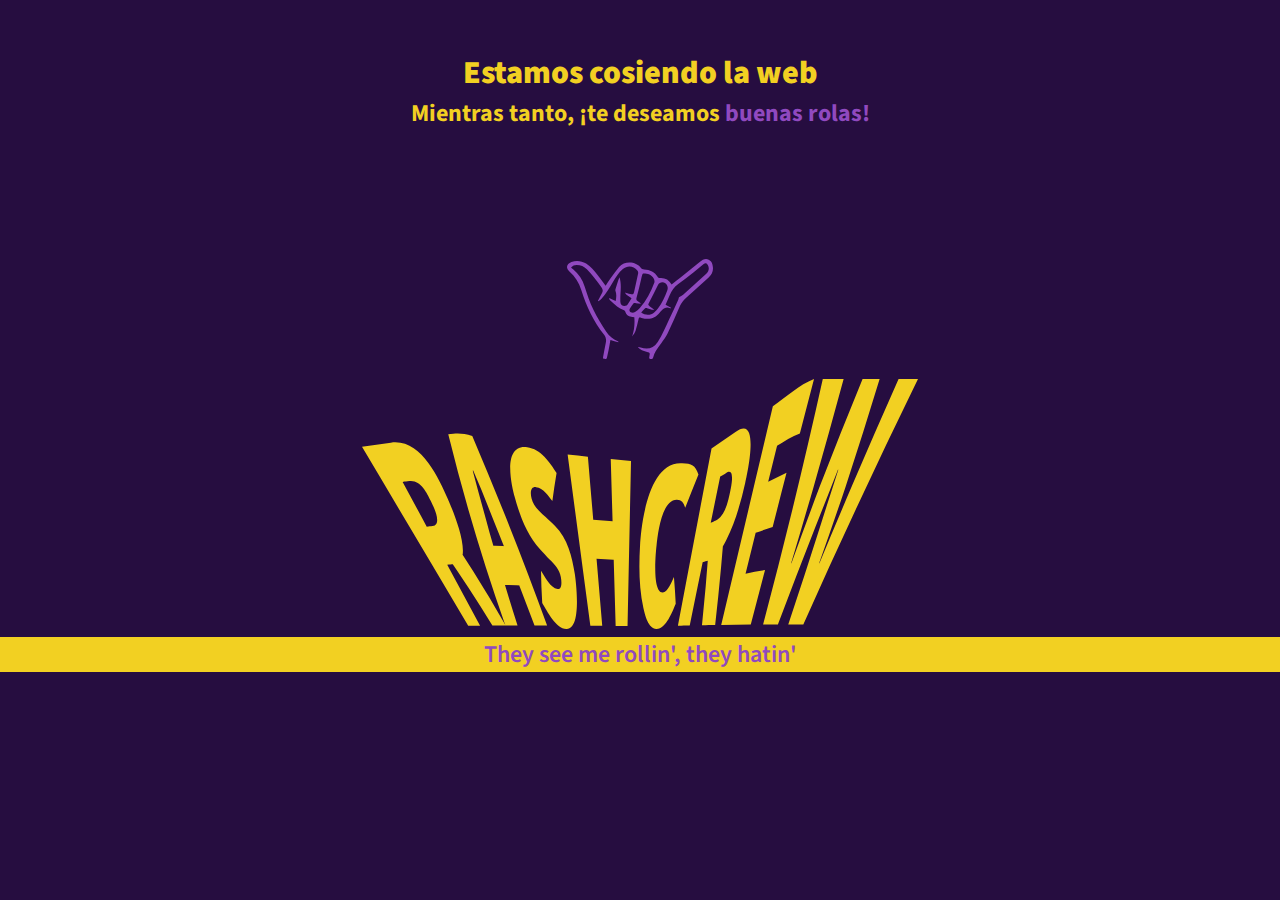
==== index.html @ 6d9880b1 "creando pag cortesia" ====
<!DOCTYPE html>
<html lang="es">
<head>
    <meta charset="UTF-8">
    <meta name="viewport" content="width=device-width, initial-scale=1.0">
    <title>Rashcrew - Rashguards personalizadas para gente que le gusta rodar</title>
    <link rel="shortcut icon" href="/images/icono-rashcrew.png" type="image/x-icon">
    <link rel="preconnect" href="https://fonts.googleapis.com">
    <link href="https://fonts.googleapis.com/css2?family=Source+Sans+3:wght@200;300;400;500;600;700;800;900&display=swap" rel="stylesheet">
    <link rel="stylesheet" href="https://cdnjs.cloudflare.com/ajax/libs/animate.css/4.1.1/animate.min.css">
    <link rel="stylesheet" href="css/estilo.css">
</head>
<body>
    <h1>Estamos cosiendo la web</h1>
    <h2>Mientras tanto, ¡te deseamos <span class="txtDest">buenas rolas!</span></h2>
    <section class="logo">
        <img class="icono" src="images/icono-rashcrew.svg" alt="icono rashcrew shaka">
        <img class="tipo" src="/images/logotipo-rashcrew.svg" alt="rashcrew">
    </section>

</body>

<footer>
    <div class="rotating-text">
        <p>They see me rollin', they hatin'</p>
    </div>
</footer>

</html>
---- css/estilo.css ----
* {
    margin: 0;
    padding: 0;
}

body {
    background-color: #260D40;
}

h1 { 
    font-family: 'Source Sans 3', sans-serif;
    font-weight: 900;
    color: #F2D022;
    text-align: center;
    margin-top: 50px;
}

h2 {
    font-family: 'Source Sans 3', sans-serif;
    font-weight: 700;
    color: #F2D022;
    text-align: center;
}

p {
    font-family: 'Source Sans 3', sans-serif;
    font-size: 1.5rem;
    font-weight: 600;
    color: #9049bf;
}
.txtDest {
    color: #9049bf;
}

.logo {
    display: flex;
    flex-direction: column;
    align-items: center;
    height: 250px;
    margin-top: 10%;
}

.tipo {
    height: 250px;
    margin: 20px;
}

.icono {
    height: 100px;
    animation: swing; 
    animation-duration: 2s;
    animation-iteration-count: infinite;
}

footer {
    margin-top: 10%;
    display: flex;
    flex-direction: column;
    background-color: #F2D022;
    justify-content: space-around;
    align-items: center;
}

.rotating-text {
    overflow: hidden; /* Esto oculta el texto que se sale del contenedor */
  }
  
.rotating-text p {
    white-space: nowrap; /* Esto evita que el texto se divida en varias líneas */
    display: inline-block;
    animation: moveText 10s linear infinite; /* Define la animación */
  }
  
  @keyframes moveText {
    from {
      transform: translateX(100%); /* Empieza fuera del contenedor a la derecha */
    }
    to {
      transform: translateX(-100%); /* Se desplaza hacia la izquierda */
    }
  }
  

@media (max-width: 767px) {
    .logo {
        margin-top: 15%;
    }
    .tipo {
        height: 200px;
    }

}
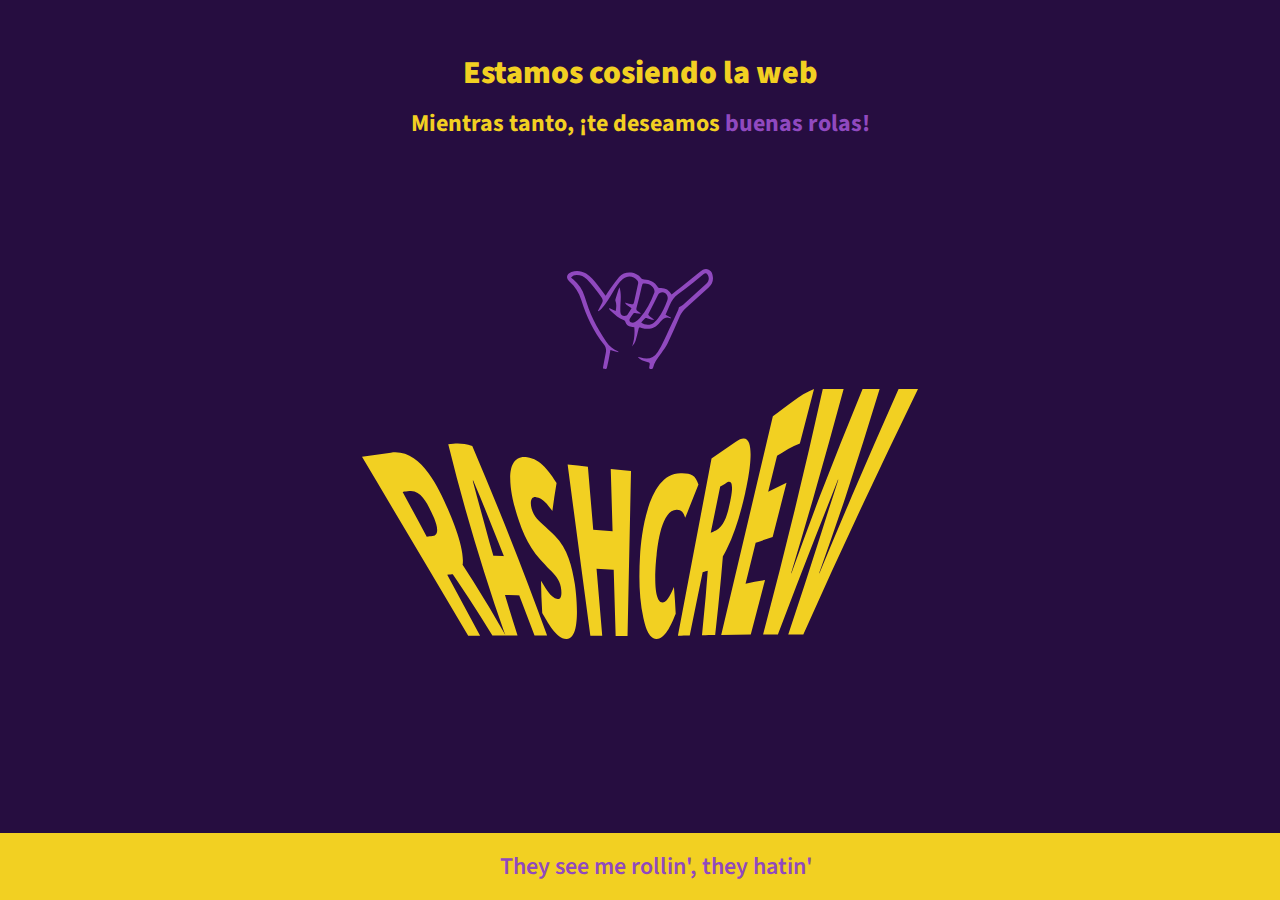
==== commit d8448f60: "errores y pagina de pago" ====
--- a/index.html
+++ b/index.html
@@ -4,7 +4,7 @@
     <meta charset="UTF-8">
     <meta name="viewport" content="width=device-width, initial-scale=1.0">
     <title>Rashcrew - Rashguards personalizadas para gente que le gusta rodar</title>
-    <link rel="shortcut icon" href="/images/icono-rashcrew.png" type="image/x-icon">
+    <link rel="shortcut icon" href="images/favicon-rashcrew.png" type="image/x-icon">
     <link rel="preconnect" href="https://fonts.googleapis.com">
     <link href="https://fonts.googleapis.com/css2?family=Source+Sans+3:wght@200;300;400;500;600;700;800;900&display=swap" rel="stylesheet">
     <link rel="stylesheet" href="https://cdnjs.cloudflare.com/ajax/libs/animate.css/4.1.1/animate.min.css">
@@ -15,7 +15,7 @@
     <h2>Mientras tanto, ¡te deseamos <span class="txtDest">buenas rolas!</span></h2>
     <section class="logo">
         <img class="icono" src="images/icono-rashcrew.svg" alt="icono rashcrew shaka">
-        <img class="tipo" src="/images/logotipo-rashcrew.svg" alt="rashcrew">
+        <img class="tipo" src="images/logotipo-rashcrew.svg" alt="rashcrew">
     </section>
 
 </body>
--- a/css/estilo.css
+++ b/css/estilo.css
@@ -1,92 +1,162 @@
 * {
-    margin: 0;
-    padding: 0;
+  margin: 0;
+  padding: 0;
 }
 
 body {
-    background-color: #260D40;
+  background-color: #260D40;
 }
 
-h1 { 
-    font-family: 'Source Sans 3', sans-serif;
-    font-weight: 900;
-    color: #F2D022;
-    text-align: center;
-    margin-top: 50px;
+h1 {
+  font-family: "Source Sans 3", sans-serif;
+  font-weight: 900;
+  color: #F2D022;
+  text-align: center;
+  margin: 50px 10px 10px 10px;
 }
 
 h2 {
-    font-family: 'Source Sans 3', sans-serif;
-    font-weight: 700;
-    color: #F2D022;
-    text-align: center;
+  font-family: "Source Sans 3", sans-serif;
+  font-weight: 700;
+  color: #F2D022;
+  text-align: center;
+  margin: 10px 20px 10px 20px;
 }
 
 p {
-    font-family: 'Source Sans 3', sans-serif;
-    font-size: 1.5rem;
-    font-weight: 600;
-    color: #9049bf;
+  font-family: "Source Sans 3", sans-serif;
+  font-size: 1.5rem;
+  font-weight: 600;
+  color: #9049bf;
 }
+
 .txtDest {
-    color: #9049bf;
+  color: #9049bf;
 }
 
 .logo {
-    display: flex;
-    flex-direction: column;
-    align-items: center;
-    height: 250px;
-    margin-top: 10%;
+  display: flex;
+  flex-direction: column;
+  align-items: center;
+  height: 250px;
+  margin-top: 10%;
 }
 
 .tipo {
-    height: 250px;
-    margin: 20px;
+  height: 250px;
+  margin: 20px;
 }
 
 .icono {
-    height: 100px;
-    animation: swing; 
-    animation-duration: 2s;
-    animation-iteration-count: infinite;
+  height: 100px;
+  animation: swing;
+  animation-duration: 2s;
+  animation-iteration-count: infinite;
 }
 
 footer {
-    margin-top: 10%;
-    display: flex;
-    flex-direction: column;
-    background-color: #F2D022;
-    justify-content: space-around;
-    align-items: center;
+  background-color: #F2D022;
+  text-align: center;
+  position: fixed;
+  width: 100%;
+  bottom: 0;
+  display: flex;
+  justify-content: center;
+  align-items: center;
+  padding: 1rem;
 }
 
 .rotating-text {
-    overflow: hidden; /* Esto oculta el texto que se sale del contenedor */
+  white-space: nowrap;
+  display: inline-block;
+  animation: moveText 10s linear infinite alternate;
+  width: 150%; /* Doble del ancho para cubrir toda la pantalla */
+}
+
+@keyframes moveText {
+  from {
+    transform: translateX(100%);
   }
-  
-.rotating-text p {
-    white-space: nowrap; /* Esto evita que el texto se divida en varias líneas */
-    display: inline-block;
-    animation: moveText 10s linear infinite; /* Define la animación */
+  to {
+    transform: translateX(-100%);
   }
-  
-  @keyframes moveText {
-    from {
-      transform: translateX(100%); /* Empieza fuera del contenedor a la derecha */
-    }
-    to {
-      transform: translateX(-100%); /* Se desplaza hacia la izquierda */
-    }
-  }
-  
+}
+.mitad {
+  display: grid;
+  grid-template-columns: 50% 50%;
+  height: 100%;
+}
+
+.fijo {
+  background-color: #260D40;
+  height: 100vh;
+}
+.fijo .logo {
+  display: flex;
+  margin: 150px;
+}
+
+.variable {
+  background-color: #9049BF;
+  display: flex;
+  flex-direction: column;
+  height: 100vh;
+}
+.variable h1 {
+  margin-top: 150px;
+}
+.variable h2 {
+  padding: 20px 150px 0px 150px;
+}
+.variable p {
+  font-size: 1.3rem;
+  font-weight: 400;
+  color: #260D40;
+  text-align: center;
+  padding: 20px 150px 0px 150px;
+}
+.variable .botonPago {
+  background-color: #F2D022;
+  width: fit-content;
+  padding: 20px;
+  border-radius: 35px;
+  font-family: "Source Sans 3", sans-serif;
+  font-size: 1.5rem;
+  font-weight: 600;
+  margin: auto;
+  margin-top: 45px;
+}
+.variable a {
+  text-decoration: none;
+  color: #9049BF;
+}
 
 @media (max-width: 767px) {
-    .logo {
-        margin-top: 15%;
-    }
-    .tipo {
-        height: 200px;
-    }
+  .logo {
+    margin-top: 15%;
+  }
+  .tipo {
+    height: 200px;
+  }
+  .mitad {
+    display: block;
+    width: 100%;
+  }
+  .mitad .fijo {
+    height: 300px;
+  }
+  .mitad .fijo .logo {
+    margin: 30px;
+  }
+  .mitad .variable h1 {
+    margin-top: 35px;
+  }
+  .mitad .variable h2 {
+    padding: 10px;
+  }
+  .mitad .variable p {
+    padding: 15px;
+  }
+}
 
-}+/*# sourceMappingURL=estilo.css.map */
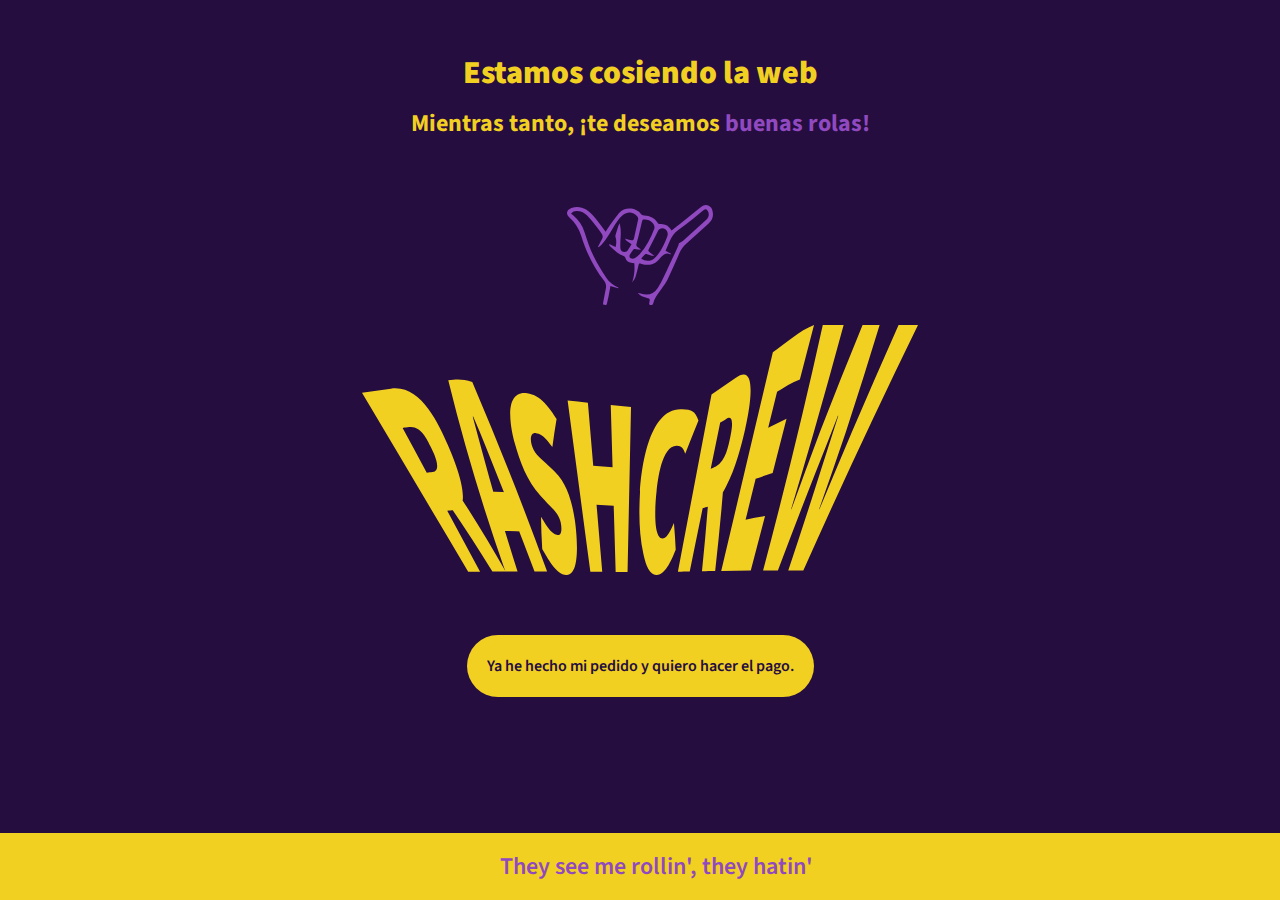
==== commit 39c74aad: "cambios cortesia y pagos" ====
--- a/index.html
+++ b/index.html
@@ -18,6 +18,7 @@
         <img class="tipo" src="images/logotipo-rashcrew.svg" alt="rashcrew">
     </section>
 
+    <a class="botonPagar" href="pages/payment.html">Ya he hecho mi pedido y quiero hacer el pago.</a>
 </body>
 
 <footer>
--- a/css/estilo.css
+++ b/css/estilo.css
@@ -39,7 +39,7 @@
   flex-direction: column;
   align-items: center;
   height: 250px;
-  margin-top: 10%;
+  margin-top: 5%;
 }
 
 .tipo {
@@ -81,6 +81,24 @@
     transform: translateX(-100%);
   }
 }
+.botonPagar {
+  display: block;
+  background-color: #F2D022;
+  width: fit-content;
+  padding: 20px;
+  border-radius: 35px;
+  font-family: "Source Sans 3", sans-serif;
+  font-size: 1rem;
+  font-weight: 600;
+  margin: auto;
+  margin-top: 180px;
+}
+
+a {
+  text-decoration: none;
+  color: #260D40;
+}
+
 .mitad {
   display: grid;
   grid-template-columns: 50% 50%;
@@ -133,10 +151,13 @@
 
 @media (max-width: 767px) {
   .logo {
-    margin-top: 15%;
+    margin-top: 10%;
   }
   .tipo {
     height: 200px;
+  }
+  .botonPagar {
+    margin-top: 50px;
   }
   .mitad {
     display: block;
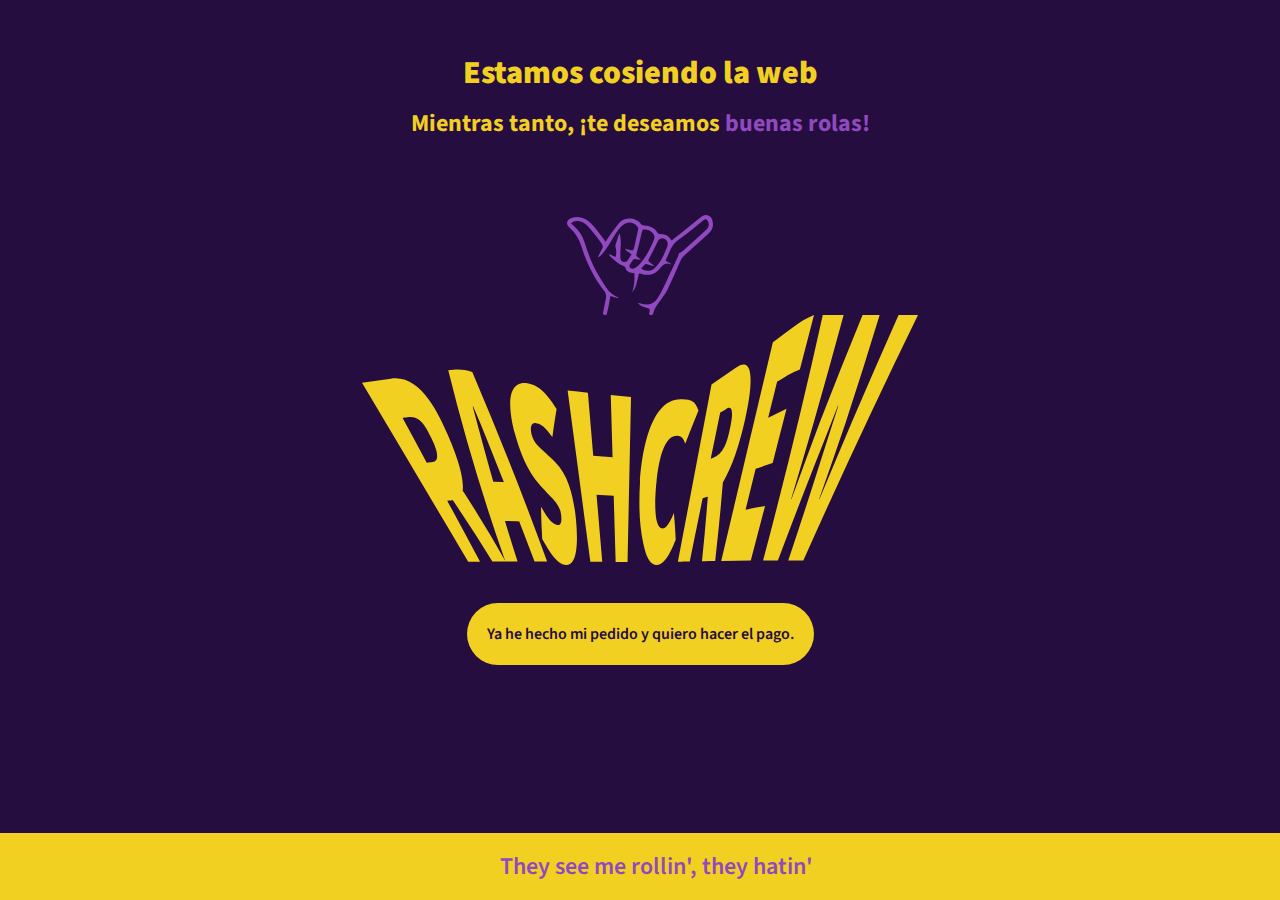
==== commit 58a1a2dd: "respònsive y pruebas" ====
--- a/index.html
+++ b/index.html
@@ -10,6 +10,7 @@
     <link rel="stylesheet" href="https://cdnjs.cloudflare.com/ajax/libs/animate.css/4.1.1/animate.min.css">
     <link rel="stylesheet" href="css/estilo.css">
 </head>
+
 <body>
     <h1>Estamos cosiendo la web</h1>
     <h2>Mientras tanto, ¡te deseamos <span class="txtDest">buenas rolas!</span></h2>
@@ -19,6 +20,7 @@
     </section>
 
     <a class="botonPagar" href="pages/payment.html">Ya he hecho mi pedido y quiero hacer el pago.</a>
+
 </body>
 
 <footer>
--- a/css/estilo.css
+++ b/css/estilo.css
@@ -12,7 +12,7 @@
   font-weight: 900;
   color: #F2D022;
   text-align: center;
-  margin: 50px 10px 10px 10px;
+  margin: 50px 20px 10px 20px;
 }
 
 h2 {
@@ -38,13 +38,12 @@
   display: flex;
   flex-direction: column;
   align-items: center;
-  height: 250px;
   margin-top: 5%;
 }
 
 .tipo {
   height: 250px;
-  margin: 20px;
+  margin-bottom: 3%;
 }
 
 .icono {
@@ -52,6 +51,7 @@
   animation: swing;
   animation-duration: 2s;
   animation-iteration-count: infinite;
+  margin-top: 10px;
 }
 
 footer {
@@ -83,6 +83,7 @@
 }
 .botonPagar {
   display: block;
+  margin: auto;
   background-color: #F2D022;
   width: fit-content;
   padding: 20px;
@@ -90,8 +91,7 @@
   font-family: "Source Sans 3", sans-serif;
   font-size: 1rem;
   font-weight: 600;
-  margin: auto;
-  margin-top: 180px;
+  text-align: center;
 }
 
 a {
@@ -149,15 +149,20 @@
   color: #9049BF;
 }
 
-@media (max-width: 767px) {
+@media (max-width: 1024px) {
   .logo {
     margin-top: 10%;
+    margin: auto;
   }
   .tipo {
-    height: 200px;
+    height: 130px;
+    margin-top: 0px;
+    margin-bottom: 7%;
   }
   .botonPagar {
-    margin-top: 50px;
+    font-size: 0.9rem;
+    width: 80dvw;
+    margin: auto;
   }
   .mitad {
     display: block;
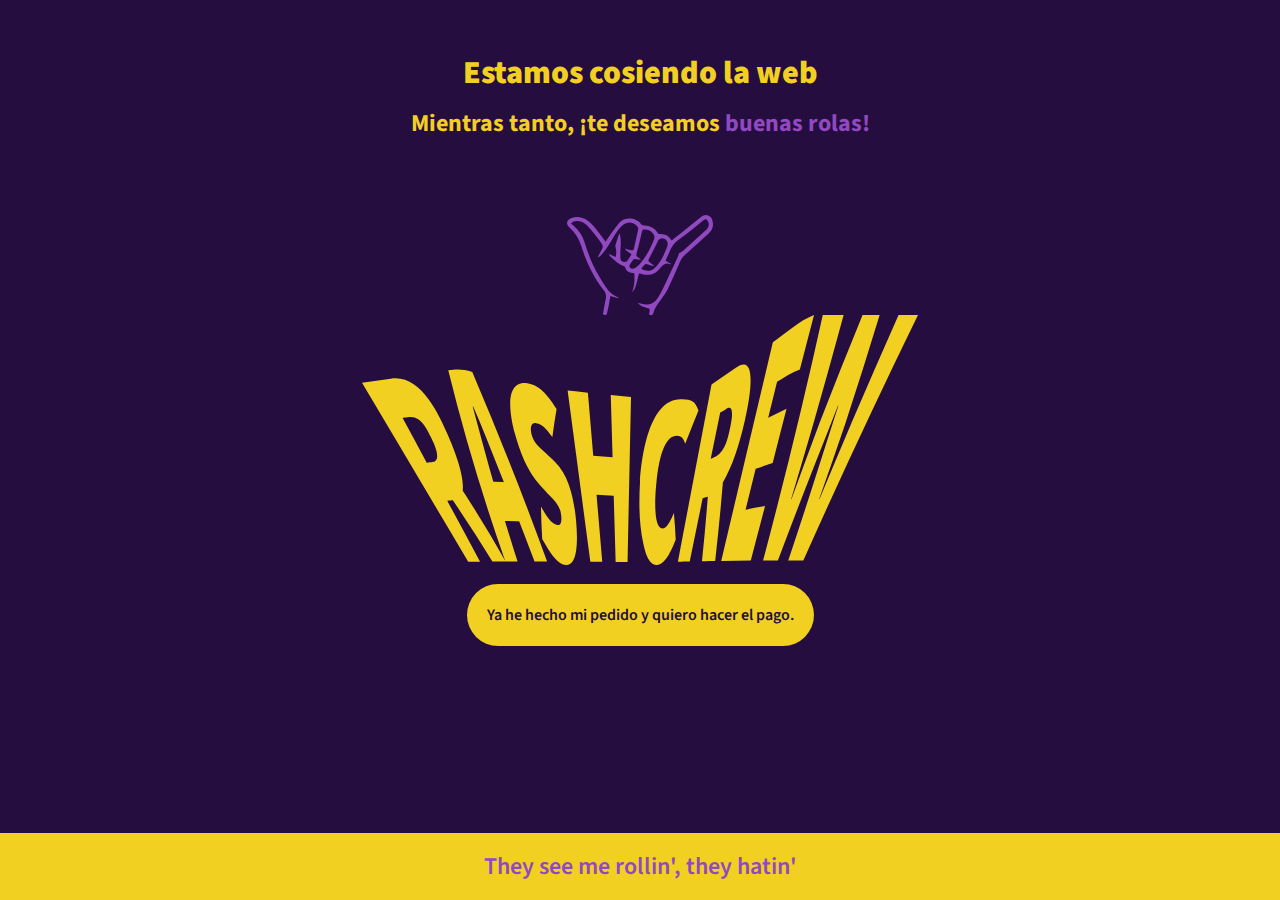
==== commit 26a84988: "responsive y errores" ====
--- a/index.html
+++ b/index.html
@@ -12,21 +12,25 @@
 </head>
 
 <body>
-    <h1>Estamos cosiendo la web</h1>
-    <h2>Mientras tanto, ¡te deseamos <span class="txtDest">buenas rolas!</span></h2>
-    <section class="logo">
-        <img class="icono" src="images/icono-rashcrew.svg" alt="icono rashcrew shaka">
-        <img class="tipo" src="images/logotipo-rashcrew.svg" alt="rashcrew">
-    </section>
+    <div>
+        <h1>Estamos cosiendo la web</h1>
+        <h2>Mientras tanto, ¡te deseamos <span class="txtDest">buenas rolas!</span></h2>
+        <section class="logo">
+            <img class="icono" src="images/icono-rashcrew.svg" alt="icono rashcrew shaka">
+            <img class="tipo" src="images/logotipo-rashcrew.svg" alt="rashcrew">
+        </section>
 
-    <a class="botonPagar" href="pages/payment.html">Ya he hecho mi pedido y quiero hacer el pago.</a>
+        <a class="botonPagar" href="pages/payment.html">Ya he hecho mi pedido y quiero hacer el pago.</a>
+    </div>
+
+    <footer class="footerHome">
+        <div class="rotating-text">
+            <p>They see me rollin', they hatin'</p>
+        </div>
+    </footer>
 
 </body>
 
-<footer>
-    <div class="rotating-text">
-        <p>They see me rollin', they hatin'</p>
-    </div>
-</footer>
+
 
 </html>--- a/css/estilo.css
+++ b/css/estilo.css
@@ -5,6 +5,10 @@
 
 body {
   background-color: #260D40;
+  min-height: 100dvh;
+  display: flex;
+  flex-direction: column;
+  overflow-x: hidden;
 }
 
 h1 {
@@ -42,8 +46,8 @@
 }
 
 .tipo {
-  height: 250px;
-  margin-bottom: 3%;
+  max-width: 90%;
+  max-height: 250px;
 }
 
 .icono {
@@ -54,16 +58,16 @@
   margin-top: 10px;
 }
 
-footer {
-  background-color: #F2D022;
-  text-align: center;
-  position: fixed;
+.footerHome {
+  overflow-x: hidden;
+  background-color: #F2D022;
+  text-align: center;
   width: 100%;
-  bottom: 0;
   display: flex;
   justify-content: center;
   align-items: center;
-  padding: 1rem;
+  padding: 1rem 0;
+  margin-top: auto;
 }
 
 .rotating-text {
@@ -83,7 +87,7 @@
 }
 .botonPagar {
   display: block;
-  margin: auto;
+  margin: 1.5% auto;
   background-color: #F2D022;
   width: fit-content;
   padding: 20px;
@@ -99,15 +103,20 @@
   color: #260D40;
 }
 
+body {
+  overflow-x: hidden;
+}
+
 .mitad {
   display: grid;
   grid-template-columns: 50% 50%;
-  height: 100%;
+  min-height: calc(100dvh - 50px - 16px);
+  width: 100dvw;
 }
 
 .fijo {
   background-color: #260D40;
-  height: 100vh;
+  height: 100%;
 }
 .fijo .logo {
   display: flex;
@@ -118,7 +127,7 @@
   background-color: #9049BF;
   display: flex;
   flex-direction: column;
-  height: 100vh;
+  height: 100%;
 }
 .variable h1 {
   margin-top: 150px;
@@ -143,15 +152,39 @@
   font-weight: 600;
   margin: auto;
   margin-top: 45px;
+  margin-bottom: 10px;
 }
 .variable a {
   text-decoration: none;
   color: #9049BF;
 }
 
+.footerPay {
+  background-color: #F2D022;
+  text-align: center;
+  width: 100dvw;
+  display: flex;
+  justify-content: center;
+  padding: 1rem 0 0 0;
+  margin-top: auto;
+  height: 50px;
+  position: relative;
+  bottom: 0;
+}
+
+.gangrena {
+  display: block;
+  width: 100%;
+  margin: auto;
+  text-align: center;
+}
+
 @media (max-width: 1024px) {
+  body {
+    max-width: 100dvw;
+  }
   .logo {
-    margin-top: 10%;
+    margin-top: 5%;
     margin: auto;
   }
   .tipo {
@@ -162,7 +195,8 @@
   .botonPagar {
     font-size: 0.9rem;
     width: 80dvw;
-    margin: auto;
+    margin: 0 auto;
+    margin-bottom: 3%;
   }
   .mitad {
     display: block;
@@ -170,6 +204,7 @@
   }
   .mitad .fijo {
     height: 300px;
+    width: 100%;
   }
   .mitad .fijo .logo {
     margin: 30px;
